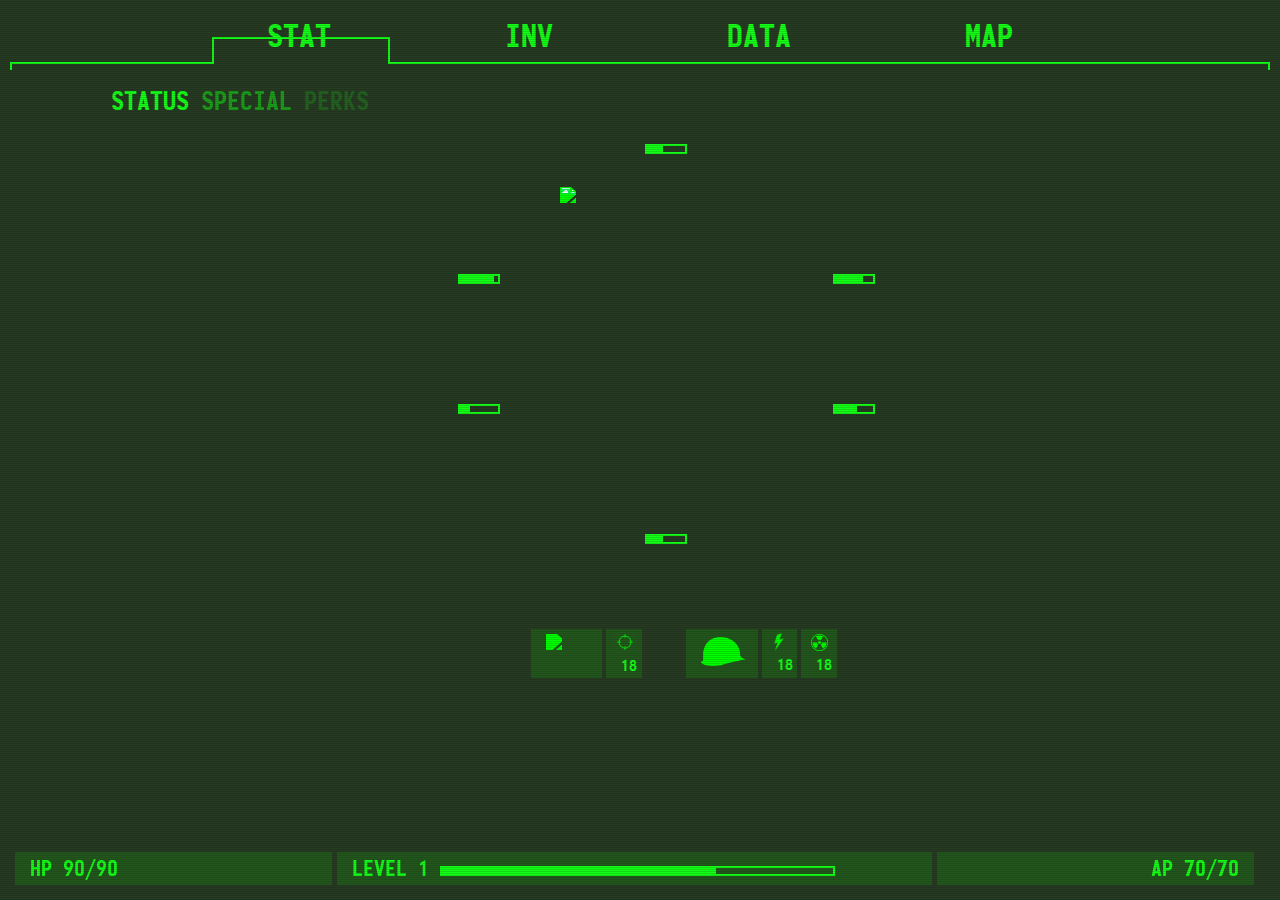
==== index.html @ bea67725 "9/18" ====
<!DOCTYPE html>
<html>
<head>
    <meta charset="utf-8" />
    <meta http-equiv="X-UA-Compatible" content="IE=edge">
    <title>3G's Pipboy</title>

    <meta name="viewport" content="width=device-width, initial-scale=1">

    <link rel="stylesheet" type="text/css" media="screen" href="css/bootstrap.min.css"/>
    <link rel="stylesheet" type="text/css" media="screen" href="css/pipboy.app.css" />
</head>
    <body>
        <nav class="navbar navbar-expand-lg navbar-light bg-light">
            <div class="collapse navbar-collapse" id="mainNavbar">
                <ul class="navbar-nav nav-fill">
                    <li class="nav-item active">
                        <a class="nav-link top-nav" href="index.html">STAT</a>
                    </li>
                    <li class="nav-item">
                        <a class="nav-link top-nav" href="inv.html">INV </a>
                        
                    </li>
                    <li class="nav-item">
                        <a class="nav-link" href="data.html">DATA </a>
                        
                    </li>
                    <li class="nav-item">
                        <a class="nav-link" href="map.html">MAP </a>
                        
                    </li>
                  
                </ul>
            </div>
        </nav>

        <div class="container">
            <div class="row">
                <div class="col-12">
                    <ul class="nav nav-tabs" id="myTab" role="tablist">
                        <li class="nav-item">
                            <a class="nav-link" id="status-tab" data-toggle="tab" href="#status" role="tab">STATUS</a>
                        </li>
                        <li class="nav-item">
                            <a class="nav-link" id="special-tab" data-toggle="tab" href="#special" role="tab">SPECIAL</a>
                        </li>
                        <li class="nav-item">
                            <a class="nav-link" id="perks-tab" data-toggle="tab" href="#perks" role="tab">PERKS</a>
                        </li>
                    </ul>
                </div>

                <div class="tab-content">
                    <div class="tab-pane active" id="status" role="tabpanel" aria-labelledby="status-tab">
                        <div class="center-image">
                            <img src="img/status/pipboy.png" />
                        </div>

                            <div class="stat-bars">
                                <div class="row">
                                    <div class="col-12">
                                        <div class="stat-bar">
                                            <div class="level-progress"></div>
                                                <div class="level-progress-indicator stat-progress w30"></div>
                                        </div>
                                    </div>
                                </div>

                                <div class="row">
                                    <div class="col-3">
                                        <div class="stat-bar">
                                            <div class="level-progress"></div>
                                                <div class="level-progress-indicator stat-progress w60"></div>
                                        </div>
                                    </div>

                                    <div class="col-6"></div>

                                    <div class="col-3">
                                        <div class="stat-bar">
                                            <div class="level-progress"></div>
                                                <div class="level-progress-indicator stat-progress w50"></div>
                                        </div>
                                    </div>
                                </div>

                                <div class="row">
                                    <div class="col-3">
                                        <div class="stat-bar">
                                            <div class="level-progress"></div>
                                                <div class="level-progress-indicator stat-progress w20"></div>
                                        </div>
                                    </div>
        
                                    <div class="col-6"></div>
                                        
                                    <div class="col-3">
                                        <div class="stat-bar">
                                                <div class="level-progress"></div>
                                                    <div class="level-progress-indicator stat-progress w40"></div>
                                        </div>
                                    </div>
                                </div>
        

                                <div class="row">
                                    <div class="col-12">
                                        <div class="stat-bar">
                                            <div class="level-progress"></div>
                                                <div class="level-progress-indicator stat-progress w30"></div>
                                        </div>
                                    </div>
                                </div>
                            </div>

                            <div class="row stat-numbers">
                                <div class="col-2 transparent"></div>
                                <div class="col-2">
                                    <img src="img/status/gun.png" class="img-responsive">
                                </div>
                                <div class="col-1">
                                    <div class="icon">
                                        <img src="img/status/cross hairs.png" class="crosshairs-img img-responsive"/>
                                    </div>
                                    <div class="points">18</div>
                                </div>
                                <div class="col-1 transparent">

                                </div>
                                <div class="col-2">
                                    <img src="img/status/army helmet.png" class="helmet-img img-responsive"/>
                                </div>
                                <div class="col-1">
                                        <div class="icon">
                                            <img src="img/status/lightning.png" class="lightning-img img img-responsive"/>
                                        </div>
                                        <div class="points">18</div>
                                </div>
                                <div class="col-1">
                                        <div class="icon">
                                            <img src="img/status/radiation.png" class="radiation-img img-responsive"/>
                                        </div>
                                        <div class="points">18</div>
                                </div>


                                <div class="col-2 transparent"></div>
                            </div>
                        </div>    

                        <div class="tab-pane" id="special" role="tabpanel" aria-labelledby="special-tab">
                            <ul class="item-list">
                                <li><a href="#" data-name="strength">Strength</a></li>
                                <li><a href="#" data-name="perception">Perception</a></li>
                                <li><a href="#" data-name="endurance">Endurance</a></li>
                                <li><a href="#" data-name="charisma">Charisma</a></li>
                                <li><a href="#" data-name="intelligence">Intelligence</a></li>
                                <li><a href="#" data-name="agility">Agility</a></li>
                                <li><a href="#" data-name="luck">Luck</a></li>
                            </ul>
    
                            <div class="item-stats">
                                <div class"row-highlight">
                                    <div class="row">
                                        <div class="item-image"></div>
                                        <div class="col-12">
                                            <div class="description pull-left"></div>
                                        </div>
                                    </div>
                                </div>
                            </div>

                        </div>
                        <div class="tab-pane" id="perks" role="tabpanel" aria-labelledby="perks-tab">
                            <ul class="item-list">
                                <li><a href="#" data-name="better_criticals">Better Criticals</a></li>
                                <li><a href="#" data-name="big_leagues">Big Leagues</a></li>
                                <li><a href="#" data-name="commando">Commando</a></li>
                                <li><a href="#" data-name="gun_nut">Gun Nut</a></li>
                                <li><a href="#" data-name="rifleman">Rifleman</a></li>
                                <li><a href="#" data-name="science">Science!</a></li>
                                <li><a href="#" data-name="toughness">Toughness</a></li>
                            </ul>    
                            <div class="item-stats">
                                <div class"row-highlight">
                                    <div class="row">
                                        <div class="item-image"></div>
                                        <div class="col-12">
                                            <div class="description pull-left"></div>
                                        </div>
                                    </div>
                                </div>
                            </div>
                        </div>
                    </div>
                </div>
            </div>
        </div>
        
        <div class="pipboy-footer"> 
            <div class="row">
                <div class="col text-left">
                    HP 90/90
                </div>
                <div class="col-6">
                    <span>LEVEL 1</span>
                        <div class="level-progress">
                                <div class="level-progress-indicator"></div>
                        </div>
                </div>
                <div class="col text-right">
                    AP 70/70
                </div>
            </div>
        </div>
        

        <script src="js/jquery-3.3.1.min.js"></script>
        <script src="js/bootstrap.min.js"></script>
        <script src="js/pipboy.app.js"></script>

    </body>
</html>
---- css/pipboy.app.css ----
@font-face {
    font-family: Pipboy;
    src: url('../monofonto.ttf');
}


body {
    font-family: Pipboy, sans-serif;
    color: #14fe17;
    background: #273b23;
    margin: 10px!important;
}

body::after {
    height: 100%;
    width: 100%;
    content: "";
    position: absolute;
    top: 0px;
    left: 0px;
    background: repeating-linear-gradient(0deg, rgba(0,0,0,.5), rgba(0,0,0,.4) 1px, transparent 1px, transparent 2px);
    opacity: .3;
    z-index: 1000000;
    pointer-events: none;
}

.navbar {
    border-bottom: 2px solid;
    margin-top: 10px;
}

.navbar::before, .navbar::after {
    height: 6px;
    width: 2px;
    content: "";
    position: absolute;
    display: block;
    z-index: 5000;
    background: #14fe17;
    bottom: -8px;
}

.navbar::before {
    left: 0px;
}

.navbar::after {
    right: 0px;
}

#mainNavbar {
    margin-left: 160px;
    margin-right: 160px;
}

.navbar, ul > li.nav-item > a.nav-link, ul > li.navbar-item.active > a.nav-link, #mainNavbar {
    color: #14fe17 !important;
    background: #273b23 !important;
    font-size: 32px;
    line-height: 22px;
    padding: 5px;
    position: relative;
}

.nav-item.active > .nav-link::before {
    content: "";
    width: 150%;
    height: 27px;
    top: 17px;
    background: #273b23;
    border-left: 2px solid;
    border-right: 2px solid;
    border-top: 2px solid;
    position: absolute;
    left: -28px;
    z-index: -1;
}


.navbar-nav > li.nav-item > .nav-link,
.navbar-nav > li.nav-item.active > .nav-link{
    text-align: center;
    width: 50%;
    margin: auto;
    position: relative;
    background: #273b23!important;
    z-index:50;
}


.navbar-nav {
    width: 100%;
}

.navbar-light {
    display: block;
    position: relative;
    width: 100%;
}

.center-image {
    position: absolute;
}

.center-image img {
    margin: auto;
    display: block;
    position: relative;
    max-height: 300px;
    margin-top: 50px;
    margin-left: 120px;
    filter: grayscale(1) sepia(100%) hue-rotate(55deg) saturate(7) brightness(1) contrast(2);
}

.pipboy-footer {
    position: fixed;
    bottom: 0;
    width: 96%;
    margin: 10px;
    padding: 5px 10px;
    font-size: 22px;
}

.pipboy-footer .col-6 {
    margin: 0px 5px;
    flex: 0 0 48%;
    background: rgba(16, 255, 0, .15);
}

.pipboy-footer .text-left, .pipboy-footer .text-right{
    background: rgba(16, 255, 0, .15);
}

.nav.nav-tabs {
    margin: 20px;
    border-bottom: none;
    font-size: 32px;
    line-height: 22px;
    padding: 0px;
}

.nav.nav-tabs::before, .nav.nav-tabs::after {
    border: none;
}

.nav.nav-tabs > .nav-item > .nav-link:hover {
    border: 1px solid transparent;
}

.nav.nav-tabs > li > a {
    font-size: 26px !important;
    background: transparent !important;
    border: 1px solid transparent !important;
    padding: 5px 10px;
}

.nav.nav-tabs > li:nth-child(2) > a {
    opacity: .5;
}

.nav.nav-tabs > li:nth-child(3) > a {
    opacity: .2;
}

.level-progress {
    width: 70%;
    height: 10px;
    border: 2px solid;
    display: inline-block;
}

.level-progress-indicator {
    height: 6px;
    background: #14fe17;
    position: relative;
    width: 70%;
}

.stat-bar {
    width: 60px;
    margin: auto;
}

.stat-bars > .row { 
    margin-bottom: 80px;
    width: 500px;
    height: 50px;
}

.stat-progress {
    margin-top: -15px;
}

.tab-content {
    max-width: 400px;
    margin: auto;
}

.stat-numbers .col-1, .stat-numbers .col-2 {
    background: rgba(16, 255, 0, .15);
    margin-right: 4px;
    left: 30px;
    bottom: 28px;
}

.stat-numbers .col-1.transparent , .stat-numbers .col-2.transparent {
    background: transparent;
}

.stat-numbers img {
    width: 100%;
    filter: grayscale(1) brightness(200) contrast(0) sepia(100%) hue-rotate(55deg) saturate(20);
}

.stat-numbers img.crosshairs-img {
    width: 24px;
    margin-left: -8px;
}

.stat-numbers img.helmet-img {
    width:44px;
    margin-top: 8px;
}

.stat-numbers img.lightning-img {
    width: 20px;
    margin-left: -8px;
}

.stat-numbers img.radiation-img {
    width: 17px;
    margin-left: -5px;
}

#weapons.tab-pane.active.full{
    width: 770px;
    max-width: 100%;
}

.item-list {
    float: left;
    padding: 0px;
    list-style: none;
    margin: 0px;
    position: absolute;
    left: 200px;
    top: 132px;
    width: 200px;
}

.item-list li a {
    display: block;
    width: 400px;
    padding: 5px 10px;
    border-radius: 2px;
    color: #14fe17;
    padding-left: 25px;
}

.item-list li a:hover {
    text-decoration: none;
    background: #14fe17;
    color: #273b23;
}

.item-list li a.active::before {
    content: "";
    display: block;
    position: absolute;
    height: 10px;
    width: 10px;
    background: #14fe17;
    left: 8px;
    margin-top: 7px;
}

.item-list li a.active:hover::before {
    background: #273b23;
}

.tab-pane.full {
    height: calc(100vh - 180px);
}

.item-stats {
    position: absolute;
    right: 60px;
    bottom: 100px;
    width: 200px;
}

.item-stats .row .col-12 {
    background: rgba(16, 255, 0, .15);
    margin-bottom: 2px;
}

.pull-left {
    float: left;
}

.pull-right {
    float: right;
}

.center-map {
    position: absolute;
}

.center-map img{
    margin: auto;
    display: block;
    position: relative;
    max-height: 550px;
    margin-top: 61px;
    margin-left: 233px;
}

.month-list{
    padding: 0px;
    list-style: none;
    margin: 0px;
    position: absolute;
    left: 200px;
    top: 132px;
    width: 200px;
    text-align: center;
}

#month {
    color: #273b23;
    background: #14fe17;
    font-size: 32px;
    padding: 4px 60px;
}

#day_number {
    font-size: 140px;
    padding: 0px 60px;
}

#day_text {
    font-size: 28px;
    padding: 0px 90px;
}

#clock {
    list-style: none;
    margin: 0px;
    position: absolute;
    left: 191px;
    top: 220px;
    text-align: center;
    color: #273b23;
    background: #14fe17;
    font-size: 44px;
    padding: 0px 40px;
}

.data-image {
    margin: auto;
    display: block;
    position: relative;
    margin-top: 21px;
    margin-left: 276px;
    filter: grayscale(1) sepia(100%) hue-rotate(55deg) saturate(7) brightness(1) contrast(2);
    font-size: 22px;
}

.data-image img {
    height: 300px;
}

.item-image {
    margin: auto;
    display: block;
    position: absolute;
    margin-top: -378px;
    margin-left: -130px;
    filter: grayscale(1) sepia(100%) hue-rotate(55deg) saturate(7) brightness(1) contrast(2);
    height: 300px;
}

.item-sm {
    margin-top: -290px;
}

.item-xsm {
    margin-top: -290px;
}

.item-xsm img{
   margin-top: -40px;  
   height: 150px;
}

.w10 {
    width: 10%;
}

.w20 {
    width: 20%;
}

.w30 {
    width: 30%;
}

.w40 {
    width: 40%;
}

.w50 {
    width: 50%;
}

.w60 {
    width: 60%;
}

.w70 {
    width: 70%;
}

.w80 {
    width: 80%;
}
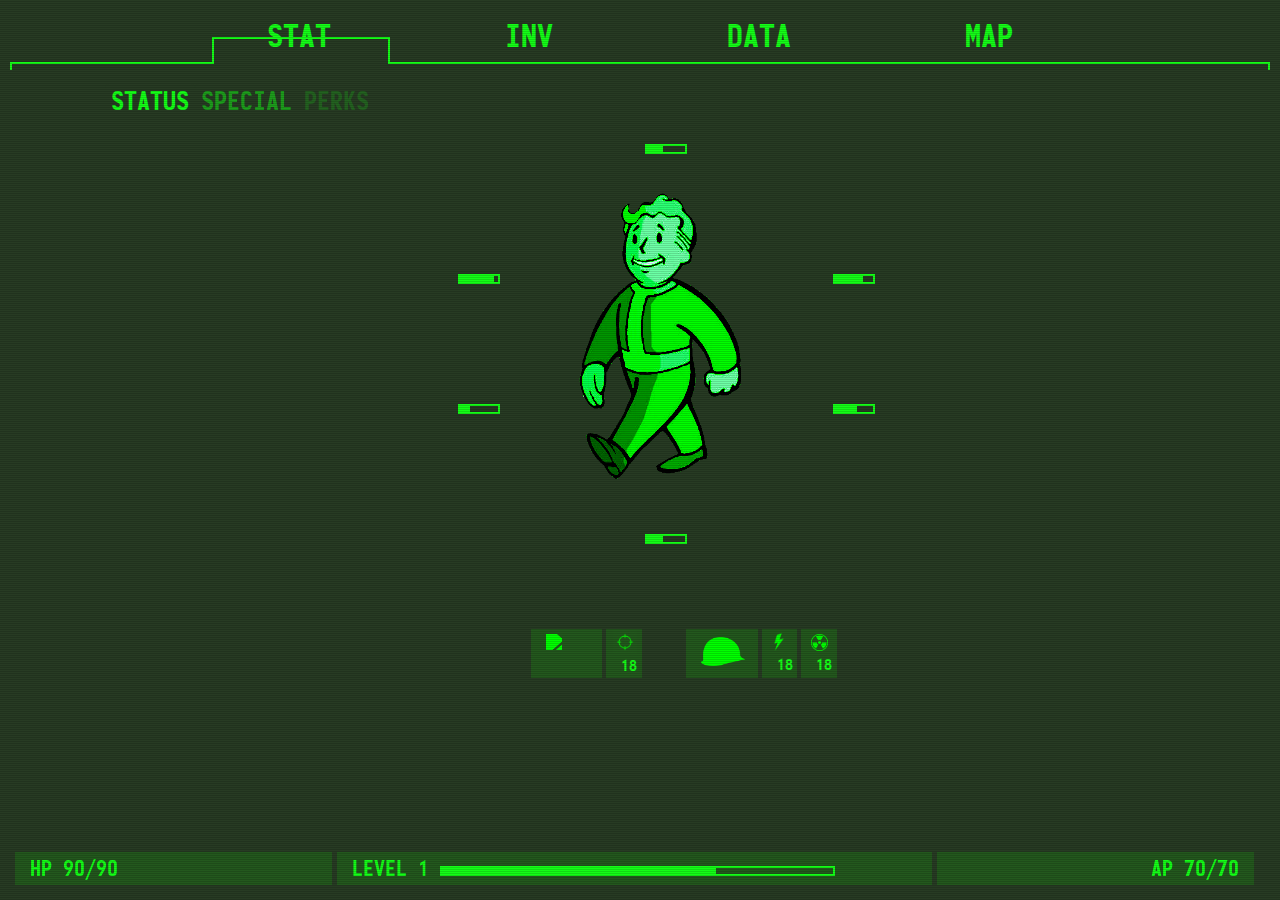
==== commit f550c674: "9/18" ====
--- a/index.html
+++ b/index.html
@@ -53,7 +53,7 @@
                 <div class="tab-content">
                     <div class="tab-pane active" id="status" role="tabpanel" aria-labelledby="status-tab">
                         <div class="center-image">
-                            <img src="img/status/pipboy.png" />
+                            <img src="img/status/Pipboy.png" />
                         </div>
 
                             <div class="stat-bars">
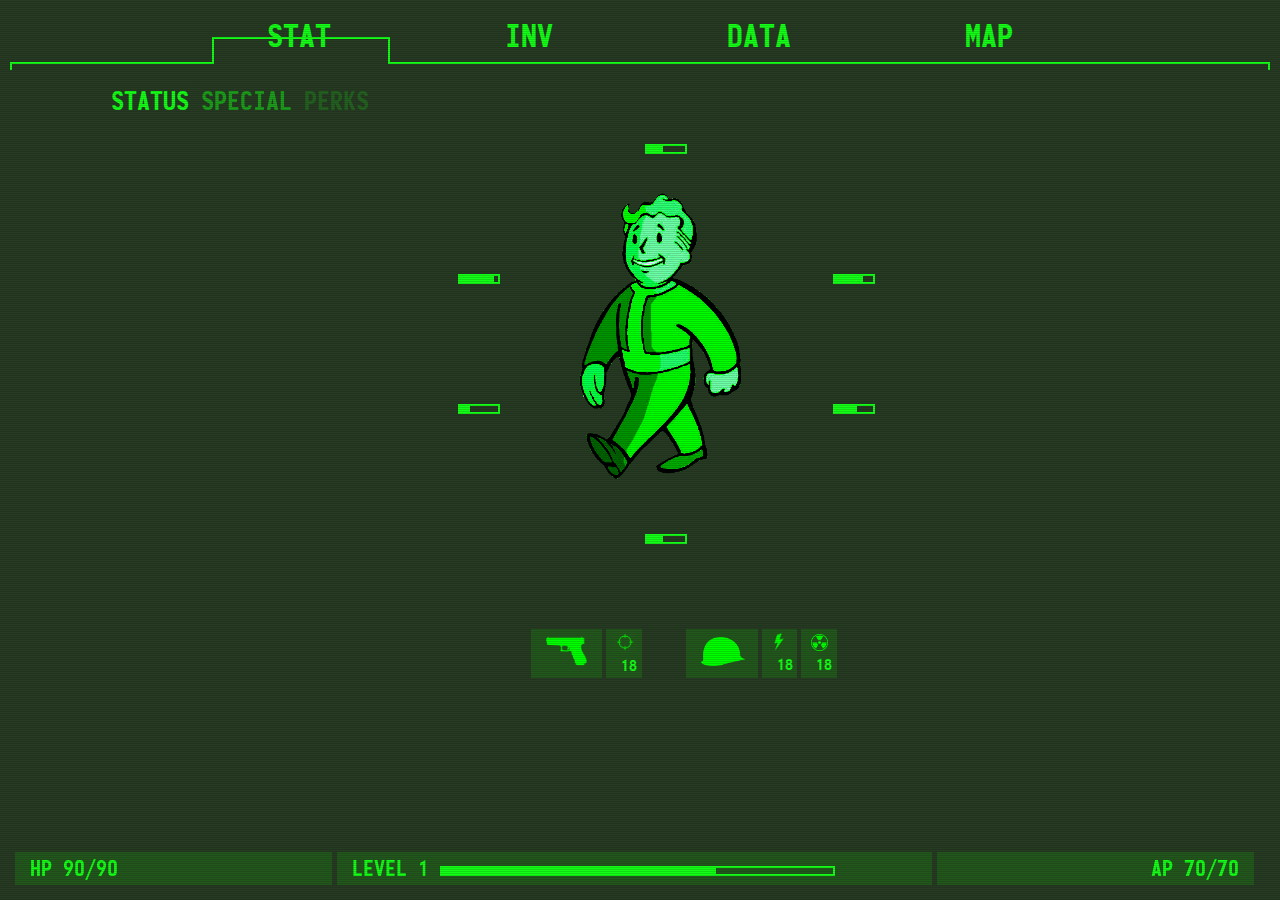
==== commit 9a95046a: "9/18" ====
--- a/index.html
+++ b/index.html
@@ -116,7 +116,7 @@
                             <div class="row stat-numbers">
                                 <div class="col-2 transparent"></div>
                                 <div class="col-2">
-                                    <img src="img/status/gun.png" class="img-responsive">
+                                    <img src="img/status/Gun.png" class="img-responsive">
                                 </div>
                                 <div class="col-1">
                                     <div class="icon">
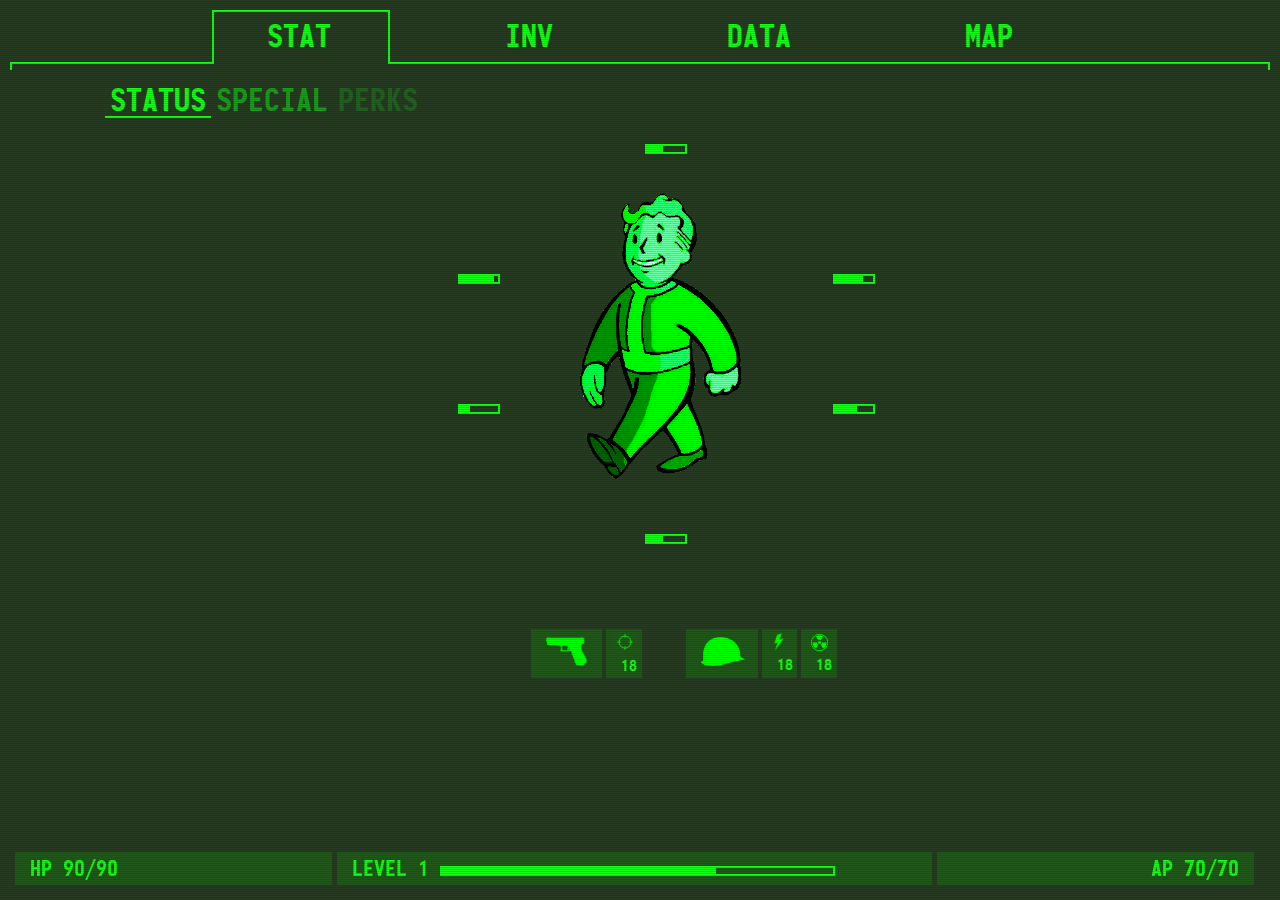
==== commit ec6bd6d4: "9/19 work" ====
--- a/index.html
+++ b/index.html
@@ -15,10 +15,10 @@
             <div class="collapse navbar-collapse" id="mainNavbar">
                 <ul class="navbar-nav nav-fill">
                     <li class="nav-item active">
-                        <a class="nav-link top-nav" href="index.html">STAT</a>
+                        <a class="nav-link" href="index.html">STAT</a>
                     </li>
                     <li class="nav-item">
-                        <a class="nav-link top-nav" href="inv.html">INV </a>
+                        <a class="nav-link" href="inv.html">INV </a>
                         
                     </li>
                     <li class="nav-item">
@@ -39,7 +39,7 @@
                 <div class="col-12">
                     <ul class="nav nav-tabs" id="myTab" role="tablist">
                         <li class="nav-item">
-                            <a class="nav-link" id="status-tab" data-toggle="tab" href="#status" role="tab">STATUS</a>
+                            <a class="nav-link active" id="status-tab" data-toggle="tab" href="#status" role="tab">STATUS</a>
                         </li>
                         <li class="nav-item">
                             <a class="nav-link" id="special-tab" data-toggle="tab" href="#special" role="tab">SPECIAL</a>
--- a/css/pipboy.app.css
+++ b/css/pipboy.app.css
@@ -9,7 +9,7 @@
     font-family: Pipboy, sans-serif;
     color: #14fe17;
     background: #273b23;
-    margin: 10px!important;
+    margin: 10px;
 }
 
 body::after {
@@ -66,8 +66,8 @@
 .nav-item.active > .nav-link::before {
     content: "";
     width: 150%;
-    height: 27px;
-    top: 17px;
+    height: 54px;
+    top: -10px;
     background: #273b23;
     border-left: 2px solid;
     border-right: 2px solid;
@@ -84,7 +84,7 @@
     width: 50%;
     margin: auto;
     position: relative;
-    background: #273b23!important;
+    background: #273b23;
     z-index:50;
 }
 
@@ -97,6 +97,14 @@
     display: block;
     position: relative;
     width: 100%;
+}
+
+.nav-tabs .nav-link {
+    border: none!important;
+}
+
+.nav-tabs .nav-link.active {
+    border-bottom: 2px solid!important;
 }
 
 .center-image {
@@ -149,9 +157,9 @@
 }
 
 .nav.nav-tabs > li > a {
-    font-size: 26px !important;
-    background: transparent !important;
-    border: 1px solid transparent !important;
+    font-size: 26px;
+    background: transparent;
+    
     padding: 5px 10px;
 }
 
@@ -332,6 +340,7 @@
     background: #14fe17;
     font-size: 32px;
     padding: 4px 60px;
+    border-radius: 2px;
 }
 
 #day_number {
@@ -341,10 +350,10 @@
 
 #day_text {
     font-size: 28px;
-    padding: 0px 90px;
-}
-
-#clock {
+    padding: 0px 75px;
+}
+
+#live-clock {
     list-style: none;
     margin: 0px;
     position: absolute;
@@ -355,6 +364,7 @@
     background: #14fe17;
     font-size: 44px;
     padding: 0px 40px;
+    border-radius: 2px;
 }
 
 .data-image {
@@ -394,6 +404,12 @@
    height: 150px;
 }
 
+.top-nav {
+    color: #ffffff;
+    background: pink;
+    z-index: 100;
+}
+
 .w10 {
     width: 10%;
 }
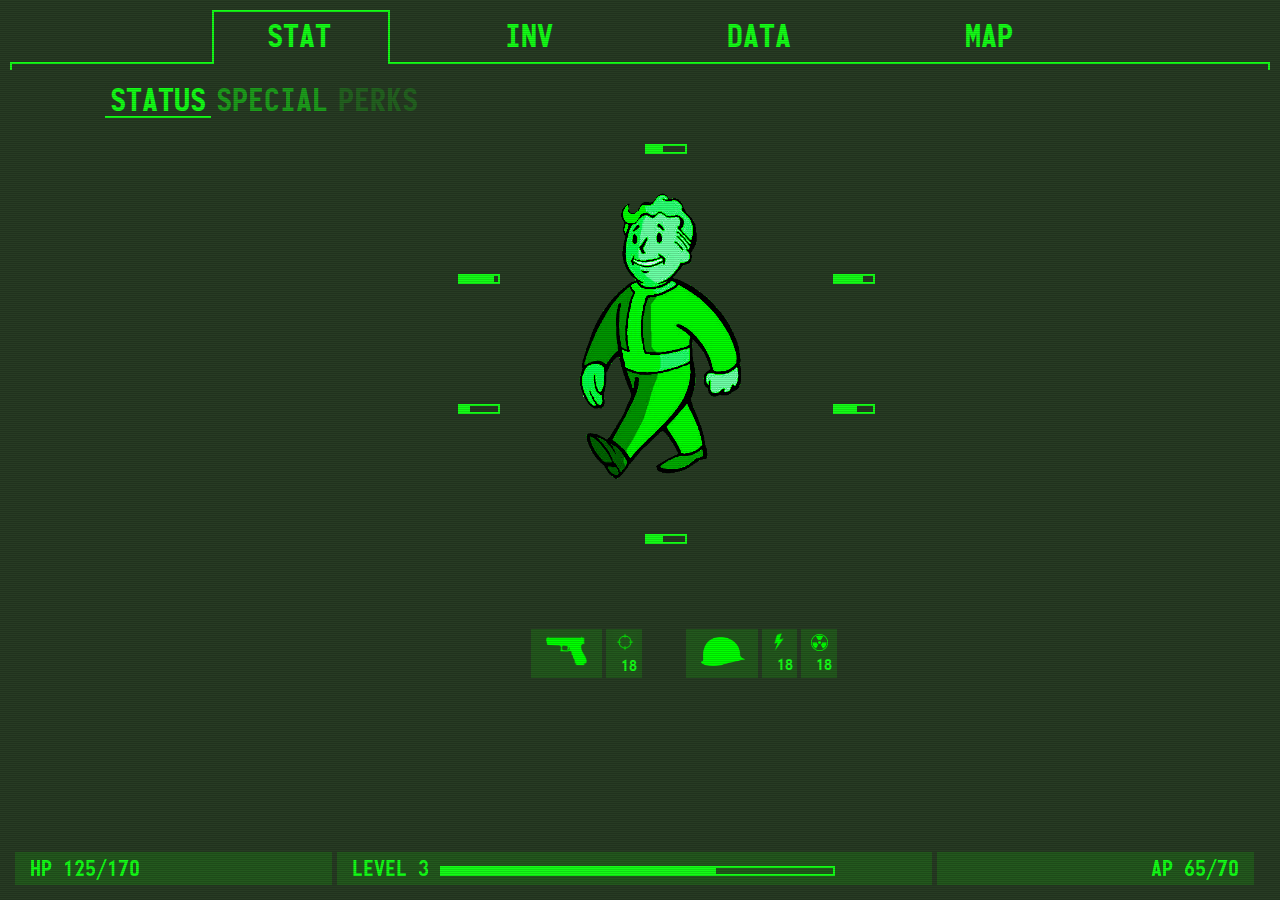
==== commit 7900d999: "9/19 work" ====
--- a/index.html
+++ b/index.html
@@ -200,16 +200,16 @@
         <div class="pipboy-footer"> 
             <div class="row">
                 <div class="col text-left">
-                    HP 90/90
+                    HP 125/170
                 </div>
                 <div class="col-6">
-                    <span>LEVEL 1</span>
+                    <span>LEVEL 3</span>
                         <div class="level-progress">
                                 <div class="level-progress-indicator"></div>
                         </div>
                 </div>
                 <div class="col text-right">
-                    AP 70/70
+                    AP 65/70
                 </div>
             </div>
         </div>
--- a/css/pipboy.app.css
+++ b/css/pipboy.app.css
@@ -152,10 +152,6 @@
     border: none;
 }
 
-.nav.nav-tabs > .nav-item > .nav-link:hover {
-    border: 1px solid transparent;
-}
-
 .nav.nav-tabs > li > a {
     font-size: 26px;
     background: transparent;
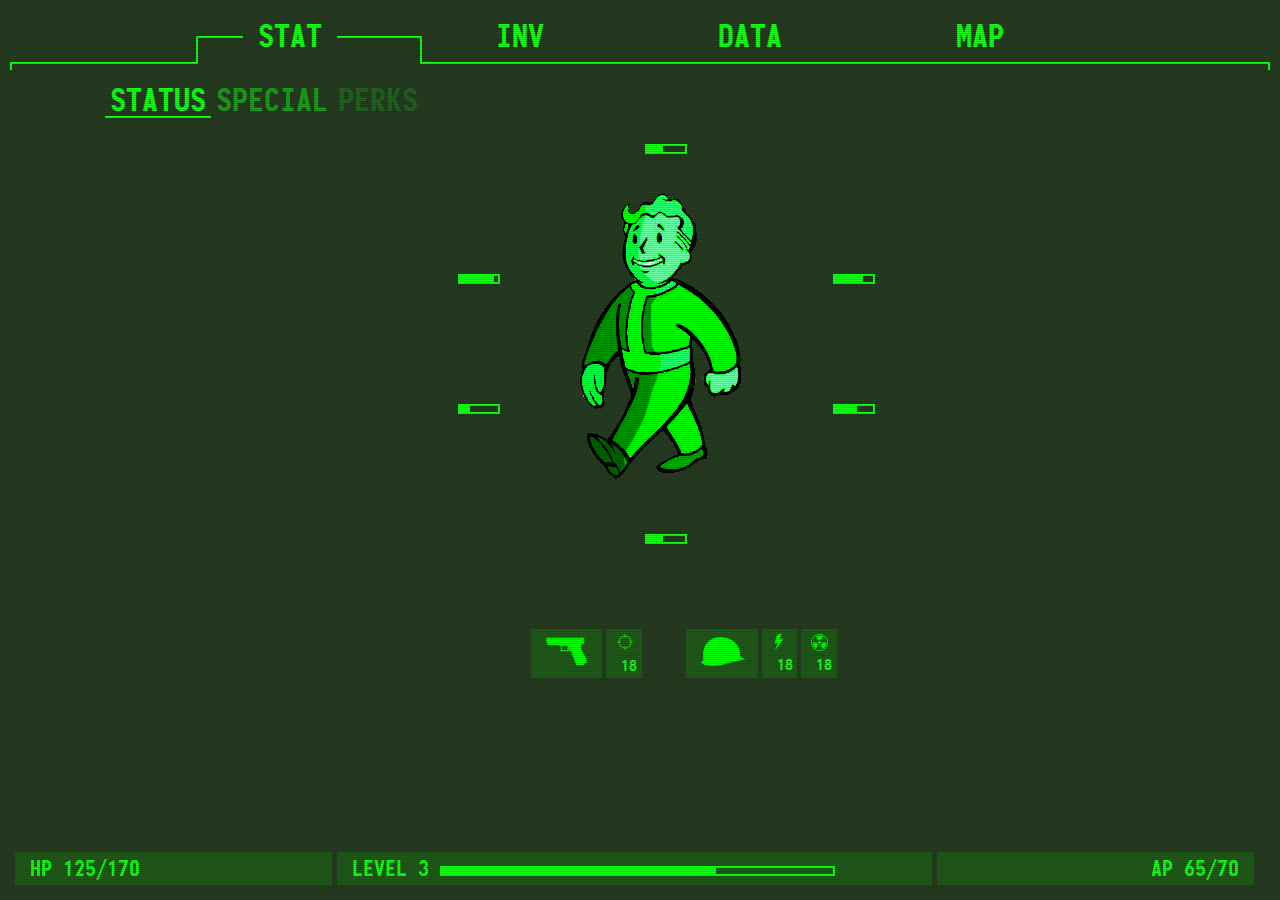
==== commit ade0bf7d: "nav bar 9/19" ====
--- a/index.html
+++ b/index.html
@@ -15,19 +15,26 @@
             <div class="collapse navbar-collapse" id="mainNavbar">
                 <ul class="navbar-nav nav-fill">
                     <li class="nav-item active">
-                        <a class="nav-link" href="index.html">STAT</a>
+                        <a class="nav-link" href="index.html">
+                            <span class="top-nav">STAT</span>
+                        </a>
                     </li>
                     <li class="nav-item">
-                        <a class="nav-link" href="inv.html">INV </a>
+                        <a class="nav-link" href="inv.html">
+                            <span class="top-nav">INV</span>
+                        </a>
                         
                     </li>
                     <li class="nav-item">
-                        <a class="nav-link" href="data.html">DATA </a>
+                        <a class="nav-link" href="data.html">
+                            <span class="top-nav">DATA</span> 
+                        </a>
                         
                     </li>
                     <li class="nav-item">
-                        <a class="nav-link" href="map.html">MAP </a>
-                        
+                        <a class="nav-link" href="map.html">
+                            <span class="top-nav">MAP</span>
+                        </a>
                     </li>
                   
                 </ul>
--- a/css/pipboy.app.css
+++ b/css/pipboy.app.css
@@ -65,16 +65,17 @@
 
 .nav-item.active > .nav-link::before {
     content: "";
-    width: 150%;
-    height: 54px;
-    top: -10px;
+    width: 190%;
+    height: 28px;
+    top: 16px;
     background: #273b23;
     border-left: 2px solid;
     border-right: 2px solid;
     border-top: 2px solid;
     position: absolute;
-    left: -28px;
+    left: -44px;
     z-index: -1;
+    border-radius: 2px;
 }
 
 
@@ -406,6 +407,21 @@
     z-index: 100;
 }
 
+#google {
+    position: absolute;
+    width: 75%;
+    height: 75%;
+    margin: 40px 110px;
+    filter: grayscale(1) sepia(100%) hue-rotate(55deg) saturate(7) brightness(1) contrast(2);
+}
+
+.top-nav {
+    background: #273b23;
+    padding: 0px 15px;
+    color: #14fe17;
+    margin-left: -18px;
+}
+
 .w10 {
     width: 10%;
 }
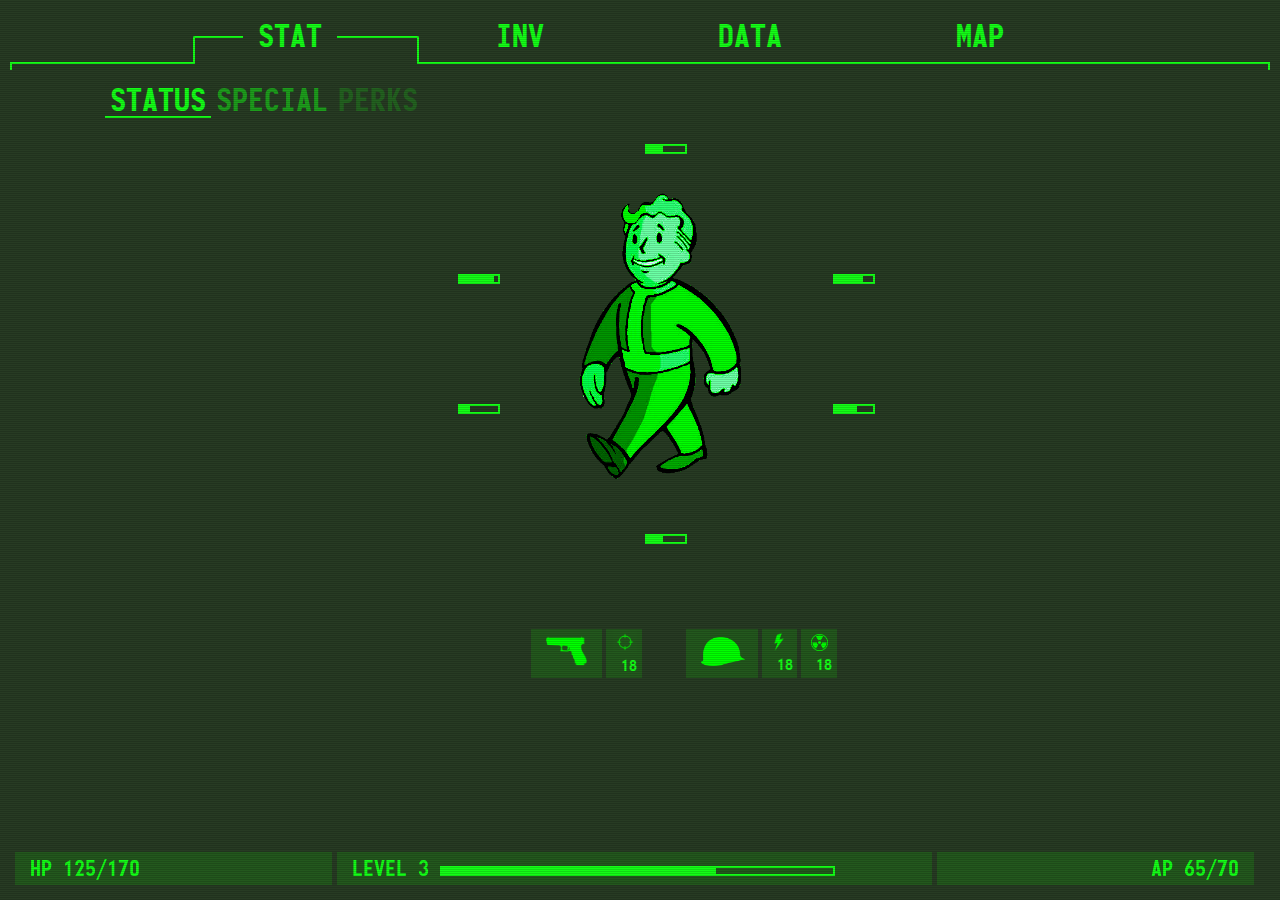
==== commit b5d36c22: "final push" ====
--- a/index.html
+++ b/index.html
@@ -1,3 +1,4 @@
+
 <!DOCTYPE html>
 <html>
 <head>
--- a/css/pipboy.app.css
+++ b/css/pipboy.app.css
@@ -1,3 +1,4 @@
+
 
 @font-face {
     font-family: Pipboy;
@@ -55,8 +56,8 @@
 }
 
 .navbar, ul > li.nav-item > a.nav-link, ul > li.navbar-item.active > a.nav-link, #mainNavbar {
-    color: #14fe17 !important;
-    background: #273b23 !important;
+    color: #14fe17 !important; /*researched how to fix in bootstrap css but used important to save time for now*/
+    background: #273b23 !important; /*researched how to fix in bootstrap css but used important to save time for now*/
     font-size: 32px;
     line-height: 22px;
     padding: 5px;
@@ -73,9 +74,10 @@
     border-right: 2px solid;
     border-top: 2px solid;
     position: absolute;
-    left: -44px;
+    left: -47px;
     z-index: -1;
     border-radius: 2px;
+    max-width: 260px;
 }
 
 
@@ -101,11 +103,11 @@
 }
 
 .nav-tabs .nav-link {
-    border: none!important;
+    border: none!important; /*researched how to fix in bootstrap css but used important to save time for now*/
 }
 
 .nav-tabs .nav-link.active {
-    border-bottom: 2px solid!important;
+    border-bottom: 2px solid!important; /*researched how to fix in bootstrap css but used important to save time for now*/
 }
 
 .center-image {
@@ -396,15 +398,9 @@
     margin-top: -290px;
 }
 
-.item-xsm img{
+.item-xsm img {
    margin-top: -40px;  
    height: 150px;
-}
-
-.top-nav {
-    color: #ffffff;
-    background: pink;
-    z-index: 100;
 }
 
 #google {
